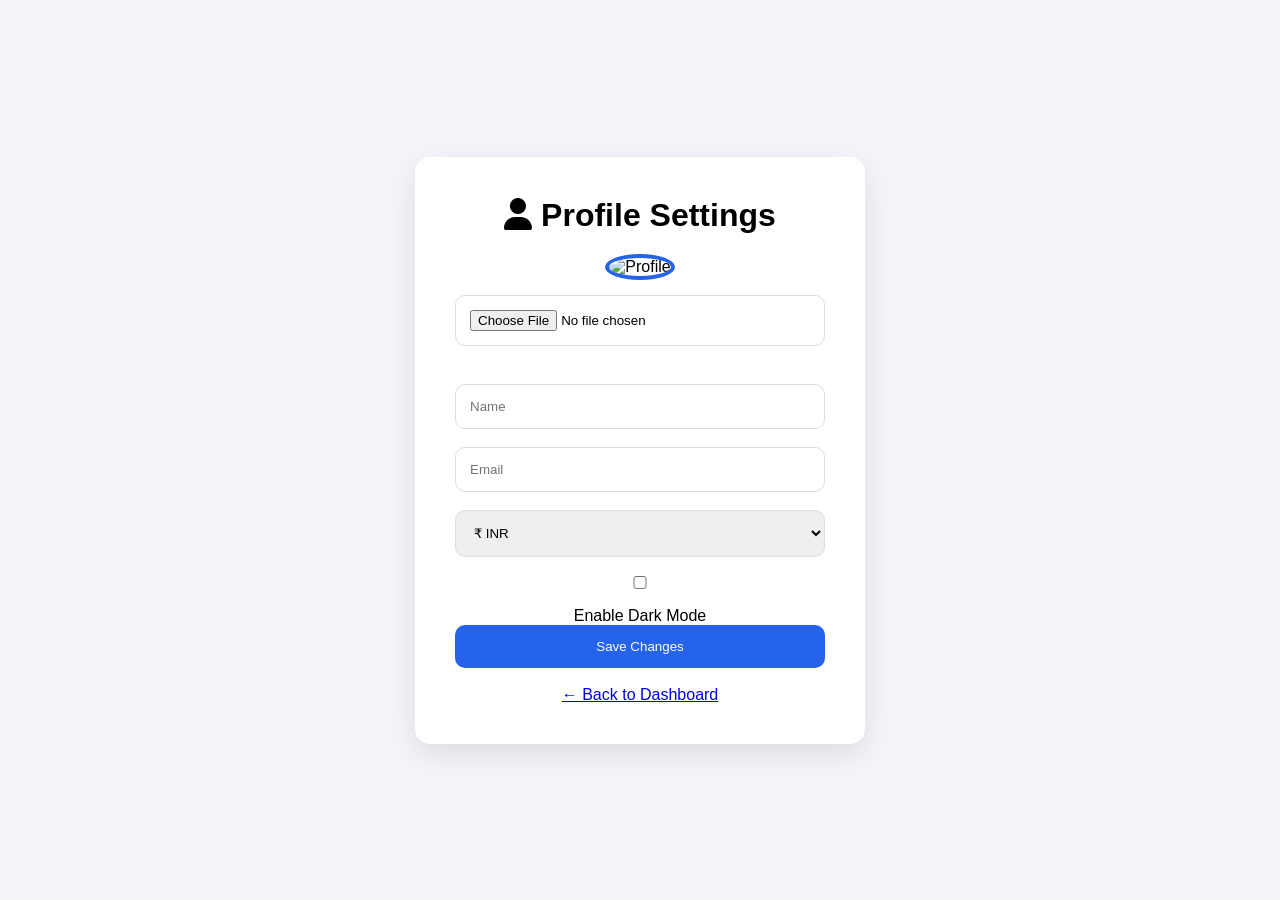
==== profile.html @ 70f7973b "new insight features and login register pages added" ====
<!DOCTYPE html>

<html lang="en">

<head>

<meta charset="UTF-8">

<meta
name="viewport"
content="width=device-width,initial-scale=1.0">

<title>Profile</title>

<link
rel="stylesheet"
href="css/profile.css">

<link
rel="stylesheet"
href="https://cdnjs.cloudflare.com/ajax/libs/font-awesome/6.7.2/css/all.min.css">

</head>

<body>

<div class="profile-card">

<h1>

<i class="fa-solid fa-user"></i>

Profile Settings

</h1>

<div class="image-section">

<img

id="profile-image"

src="https://via.placeholder.com/150"

alt="Profile">

<input

type="file"

id="image-input"

accept="image/*">

</div>

<input

type="text"

id="profile-name"

placeholder="Name">

<input

type="email"

id="profile-email"

placeholder="Email">

<select id="currency-select">

<option value="₹">₹ INR</option>

<option value="$">$ USD</option>

<option value="€">€ EUR</option>

<option value="£">£ GBP</option>

</select>

<label>

<input

type="checkbox"

id="dark-mode">

Enable Dark Mode

</label>

<button id="save-profile">

Save Changes

</button>

<br><br>

<a href="index.html">

← Back to Dashboard

</a>

</div>

<script src="js/profile.js"></script>

</body>

</html>
---- css/profile.css ----
*{

margin:0;

padding:0;

box-sizing:border-box;

font-family:Poppins,sans-serif;

}

body{

display:flex;

justify-content:center;

align-items:center;

min-height:100vh;

background:#f3f5fb;

}

.profile-card{

background:white;

padding:40px;

width:450px;

border-radius:15px;

box-shadow:0 10px 30px rgba(0,0,0,.1);

text-align:center;

}

.image-section{

margin:20px 0;

}

.image-section img{

width:140px;

height:140px;

border-radius:50%;

object-fit:cover;

margin-bottom:15px;

border:4px solid #2563eb;

}

.profile-card input,

.profile-card select{

width:100%;

padding:14px;

margin-bottom:18px;

border:1px solid #ddd;

border-radius:10px;

}

.profile-card button{

width:100%;

padding:14px;

background:#2563eb;

color:white;

border:none;

border-radius:10px;

cursor:pointer;

}

.profile-card button:hover{

background:#1d4ed8;

}
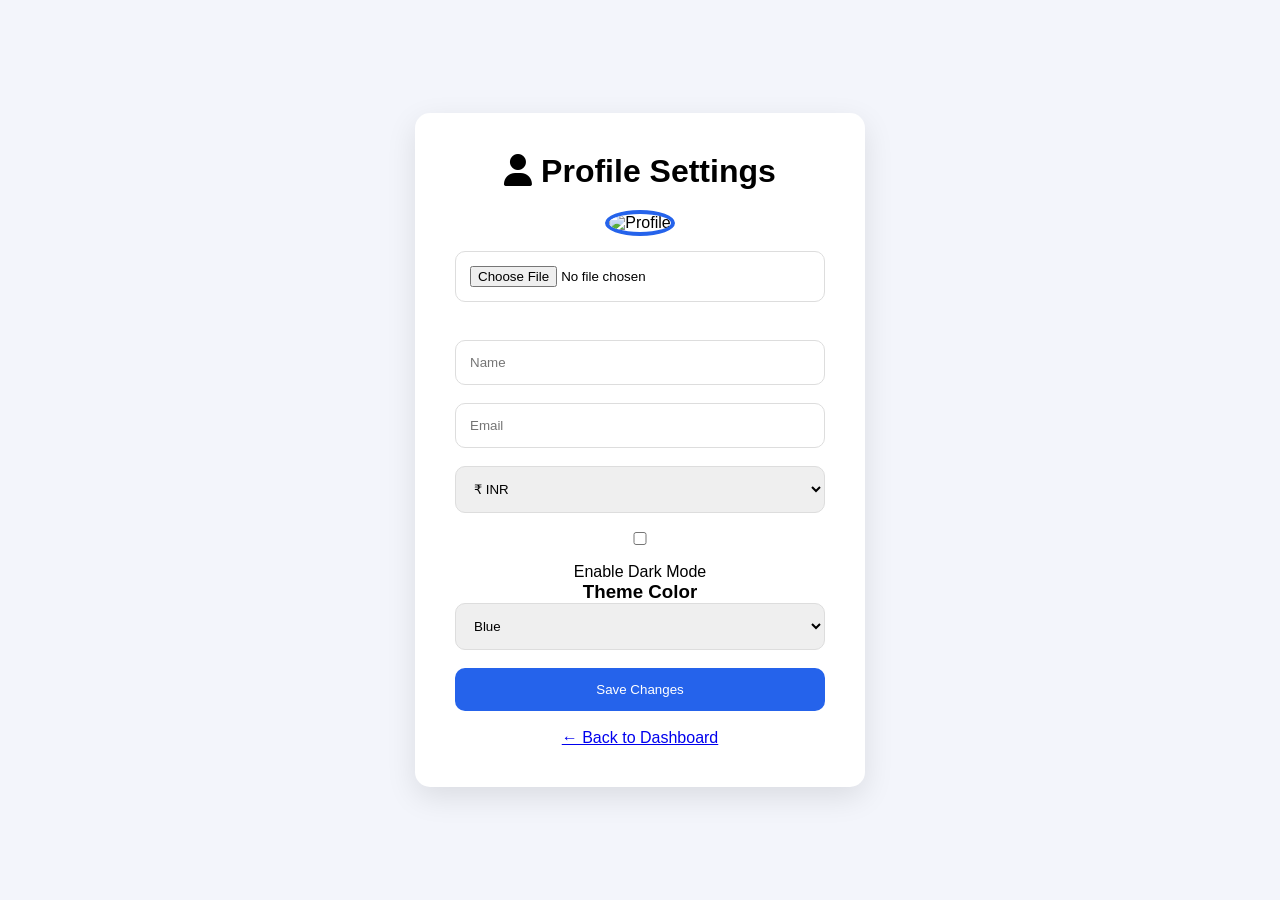
==== commit 82cab965: "theme added" ====
--- a/profile.html
+++ b/profile.html
@@ -94,6 +94,19 @@
 
 </label>
 
+<h3>Theme Color</h3>
+
+<select id="theme-color">
+
+    <option value="blue">Blue</option>
+
+    <option value="green">Green</option>
+
+    <option value="purple">Purple</option>
+
+    <option value="red">Red</option>
+
+</select>
 <button id="save-profile">
 
 Save Changes
